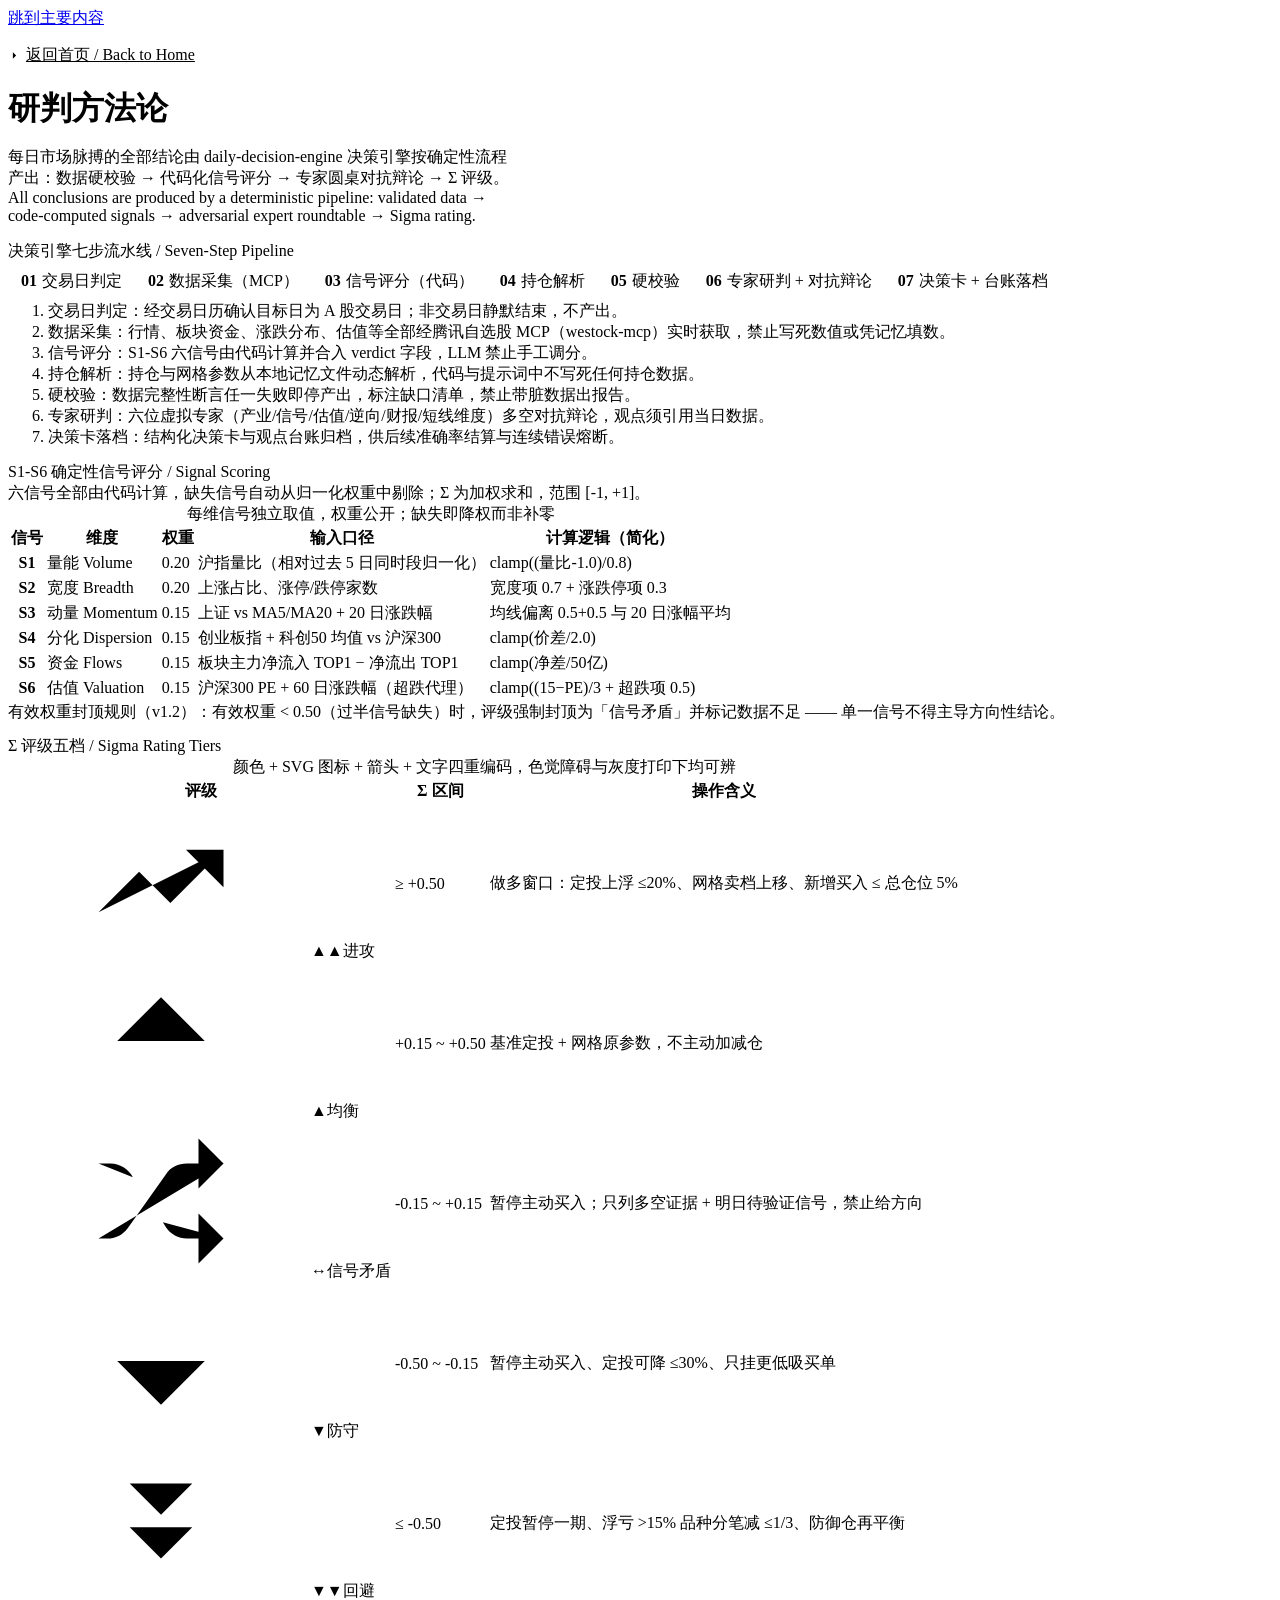
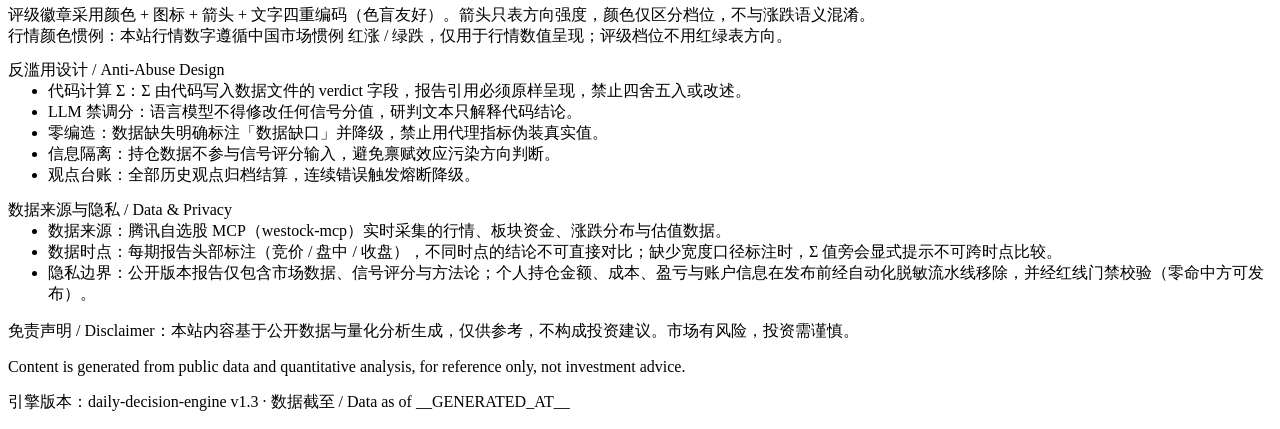
==== site/methodology/index.html @ d5a14095 "chore: 站点源码纳入版本控制 + 框架契约层落地 架构师 A-01：此前 72 个 py + 全部契约 + 测试完全不在版本控制下， 仅产物仓有 git —— 一次误删即全部丢失。本提交建立基线" ====
<!DOCTYPE html>
<html lang="zh-CN">
<head>
<meta charset="UTF-8">
<meta name="viewport" content="width=device-width, initial-scale=1, viewport-fit=cover">
<meta name="color-scheme" content="light dark">
<title>研判方法论 · Methodology | 每日市场脉搏</title>
<meta name="description" content="每日市场脉搏的研判方法论：daily-decision-engine 决策引擎七步流水线、S1-S6 确定性信号评分与五档 Σ 评级规则。">
<!-- 本文件为静态方法论页，样式由 scripts/build_site.py 注入 Token 层 + 组件层 -->
<style>/*__TOKENS__*/</style>
<style>
/* 页面专属版式：只写布局，颜色 / 字号 / 间距全部引用 Token */
.mp-shell{ max-width:var(--container-prose); margin:0 auto; padding:0 var(--gutter-tablet); }
.mp-nav{ padding:var(--space-8) 0 0; font-size:var(--fs-footnote); }
.mp-nav a{ color:var(--link); display:inline-flex; align-items:center; gap:5px; transition:color var(--motion-fast) var(--ease-out); }
.mp-nav a:hover{ color:var(--link-hover); }
.mp-head{ padding:var(--space-12) 0 var(--space-8); }
.mp-head h1{ margin-bottom:var(--space-3); }
.mp-head .sub{ color:var(--fg-2); font-size:var(--fs-callout); line-height:var(--lh-callout); max-width:64ch; }
.mp-sec{ background:var(--surface-alt); border-radius:var(--panel-radius); padding:var(--feature-pad); margin-bottom:var(--space-6); }
@media (prefers-color-scheme:dark){ .mp-sec{ background:var(--panel-bg); } }
/* 分区标题：靠字号建层级，不用彩色左边框（SPEC §11.2 禁令） */
.mp-sec > h2{ font-family:var(--font-display); font-size:var(--fs-title3); line-height:var(--lh-title3);
  letter-spacing:var(--tracking-title3); font-weight:var(--fw-semibold); color:var(--fg); margin-bottom:var(--space-4); }
.mp-sec h3{ font-family:var(--font-display); font-size:var(--fs-headline); line-height:var(--lh-headline);
  letter-spacing:var(--tracking-headline); font-weight:var(--fw-semibold); color:var(--fg); margin:var(--space-5) 0 var(--space-2); }
.mp-sec p{ font-size:var(--fs-body); line-height:var(--lh-body); color:var(--fg-2); margin:var(--space-2) 0; }
.mp-sec ol,.mp-sec ul{ margin:var(--space-2) 0 0 22px; list-style:revert; }
.mp-sec li{ font-size:var(--fs-callout); line-height:var(--lh-callout); color:var(--fg-2); margin:var(--space-2) 0; }
.mp-sec li b{ color:var(--fg); font-weight:var(--fw-semibold); }
.mp-flow{ display:flex; flex-wrap:wrap; gap:var(--space-2); margin:var(--space-3) 0 var(--space-4); }
.mp-step{ background:var(--bg); border:1px solid var(--border-soft); border-radius:var(--radius-sm);
  padding:9px 13px; font-size:var(--fs-footnote); color:var(--fg-2); font-weight:var(--fw-medium);
  corner-shape:var(--corner-shape,squircle); }
@media (prefers-color-scheme:dark){ .mp-step{ background:var(--ap-dark-2); border-color:var(--ap-dark-sep); } }
.mp-step b{ color:var(--accent); font-family:var(--font-mono); margin-right:5px; }
.mp-note{ border:1px solid var(--border); border-left:0; border-radius:var(--radius-sm);
  padding:var(--space-3) var(--space-4); font-size:var(--fs-subhead); line-height:var(--lh-subhead);
  color:var(--fg-2); background:var(--bg); margin:var(--space-4) 0; }
@media (prefers-color-scheme:dark){ .mp-note{ background:var(--ap-dark-2); border-color:var(--ap-dark-sep); } }
.mp-note b{ color:var(--fg); font-weight:var(--fw-semibold); }
.mp-muted{ color:var(--fg-3); font-size:var(--fs-footnote); }
.mp-foot{ margin-top:var(--space-16); border-top:1px solid var(--border); padding-top:var(--space-5);
  font-size:var(--fs-footnote); line-height:var(--lh-footnote); color:var(--fg-3); }
.mp-foot p + p{ margin-top:var(--space-2); }
.mp-foot b{ color:var(--fg-2); font-weight:var(--fw-semibold); }
@media (max-width:640px){
  .mp-shell{ padding:0 var(--gutter-phone); }
  .mp-sec{ padding:var(--space-6) var(--space-5); }
}
</style>
</head>
<body>
<!-- SVG 图标符号库：与全站同一套 Lucide 描边图标（viewBox 24 / stroke 1.75） -->
<svg width="0" height="0" style="position:absolute" aria-hidden="true" focusable="false"><defs>
<symbol id="i-chevron-right" viewBox="0 0 24 24"><polyline points="9 18 15 12 9 6"/></symbol>
<symbol id="i-database" viewBox="0 0 24 24"><ellipse cx="12" cy="5" rx="9" ry="3"/><path d="M3 5v14a9 3 0 0 0 18 0V5"/><path d="M3 12a9 3 0 0 0 18 0"/></symbol>
<symbol id="i-target" viewBox="0 0 24 24"><circle cx="12" cy="12" r="10"/><circle cx="12" cy="12" r="6"/><circle cx="12" cy="12" r="2"/></symbol>
<symbol id="i-sigma" viewBox="0 0 24 24"><path d="M18 7V5a1 1 0 0 0-1-1H6.5a.5.5 0 0 0-.4.8l4.5 6a2 2 0 0 1 0 2.4l-4.5 6a.5.5 0 0 0 .4.8H17a1 1 0 0 0 1-1v-2"/></symbol>
<symbol id="i-scale" viewBox="0 0 24 24"><path d="m16 16 3-8 3 8c-.87.65-1.92 1-3 1s-2.13-.35-3-1Z"/><path d="m2 16 3-8 3 8c-.87.65-1.92 1-3 1s-2.13-.35-3-1Z"/><path d="M7 21h10"/><path d="M12 3v18"/><path d="M3 7h2c2 0 5-1 7-2 2 1 5 2 7 2h2"/></symbol>
<symbol id="i-shuffle" viewBox="0 0 24 24"><path d="M2 18h1.4c1.3 0 2.5-.6 3.3-1.7l6.1-8.6c.7-1.1 2-1.7 3.3-1.7H22"/><path d="m18 2 4 4-4 4"/><path d="M2 6h1.9c1.5 0 2.9.9 3.6 2.2"/><path d="M22 18h-5.9c-1.3 0-2.6-.7-3.3-1.8l-.5-.8"/><path d="m18 14 4 4-4 4"/></symbol>
<symbol id="i-arrow-up" viewBox="0 0 24 24"><line x1="12" y1="19" x2="12" y2="5"/><polyline points="5 12 12 5 19 12"/></symbol>
<symbol id="i-arrow-down" viewBox="0 0 24 24"><line x1="12" y1="5" x2="12" y2="19"/><polyline points="19 12 12 19 5 12"/></symbol>
<symbol id="i-trending-up" viewBox="0 0 24 24"><polyline points="22 7 13.5 15.5 8.5 10.5 2 17"/><polyline points="16 7 22 7 22 13"/></symbol>
<symbol id="i-chevrons-down" viewBox="0 0 24 24"><polyline points="7 13 12 18 17 13"/><polyline points="7 6 12 11 17 6"/></symbol>
<symbol id="i-check" viewBox="0 0 24 24"><polyline points="20 6 9 17 4 12"/></symbol>
<symbol id="i-line-chart" viewBox="0 0 24 24"><line x1="3" y1="3" x2="3" y2="21"/><line x1="3" y1="21" x2="21" y2="21"/><polyline points="7 16 11 10 15 13 20 6"/></symbol>
<symbol id="i-rss" viewBox="0 0 24 24"><path d="M4 11a9 9 0 0 1 9 9"/><path d="M4 4a16 16 0 0 1 16 16"/><circle cx="5" cy="19" r="1"/></symbol>
</defs></svg>

<a class="skip-link" href="#main">跳到主要内容</a>

<!-- 导航由 build_site.py 注入 site_render.nav_block()（占位符 __NAV__）。
     2026-10-16 起不再在本文件写死导航：写死版本漂移出指向裸 XML 源的订阅入口，
     导致方法论页右上角订阅直达源码（用户实锤）。导航是全站资产，
     单一生产者 = site_render.nav_block()。 -->
<!--__NAV__-->

<main id="main" class="frame">
<div class="mp-shell">

  <p class="mp-nav"><a href="../"><svg class="ic" style="width:13px;height:13px" aria-hidden="true" focusable="false"><use href="#i-chevron-right"/></svg>返回首页 / Back to Home</a></p>

  <header class="mp-head">
    <h1 class="t-title1">研判方法论</h1>
    <p class="sub">每日市场脉搏的全部结论由 daily-decision-engine 决策引擎按确定性流程产出：数据硬校验 → 代码化信号评分 → 专家圆桌对抗辩论 → Σ 评级。<br>
    All conclusions are produced by a deterministic pipeline: validated data → code-computed signals → adversarial expert roundtable → Sigma rating.</p>
  </header>

  <section class="mp-sec" aria-labelledby="mp-pipeline">
    <h2 id="mp-pipeline">决策引擎七步流水线 / Seven-Step Pipeline</h2>
    <div class="mp-flow">
      <span class="mp-step"><b>01</b>交易日判定</span>
      <span class="mp-step"><b>02</b>数据采集（MCP）</span>
      <span class="mp-step"><b>03</b>信号评分（代码）</span>
      <span class="mp-step"><b>04</b>持仓解析</span>
      <span class="mp-step"><b>05</b>硬校验</span>
      <span class="mp-step"><b>06</b>专家研判 + 对抗辩论</span>
      <span class="mp-step"><b>07</b>决策卡 + 台账落档</span>
    </div>
    <ol>
      <li><b>交易日判定</b>：经交易日历确认目标日为 A 股交易日；非交易日静默结束，不产出。</li>
      <li><b>数据采集</b>：行情、板块资金、涨跌分布、估值等全部经腾讯自选股 MCP（westock-mcp）实时获取，禁止写死数值或凭记忆填数。</li>
      <li><b>信号评分</b>：S1-S6 六信号由代码计算并合入 verdict 字段，LLM 禁止手工调分。</li>
      <li><b>持仓解析</b>：持仓与网格参数从本地记忆文件动态解析，代码与提示词中不写死任何持仓数据。</li>
      <li><b>硬校验</b>：数据完整性断言任一失败即停产出，标注缺口清单，禁止带脏数据出报告。</li>
      <li><b>专家研判</b>：六位虚拟专家（产业/信号/估值/逆向/财报/短线维度）多空对抗辩论，观点须引用当日数据。</li>
      <li><b>决策卡落档</b>：结构化决策卡与观点台账归档，供后续准确率结算与连续错误熔断。</li>
    </ol>
  </section>

  <section class="mp-sec" aria-labelledby="mp-signals">
    <h2 id="mp-signals">S1-S6 确定性信号评分 / Signal Scoring</h2>
    <p>六信号全部由代码计算，缺失信号自动从归一化权重中剔除；Σ 为加权求和，范围 [-1, +1]。</p>
    <div class="tbl-wrap">
    <table class="tbl">
      <caption>每维信号独立取值，权重公开；缺失即降权而非补零</caption>
      <thead><tr>
        <th scope="col">信号</th><th scope="col">维度</th>
        <th scope="col" class="num">权重</th><th scope="col">输入口径</th><th scope="col">计算逻辑（简化）</th>
      </tr></thead>
      <tbody>
        <tr><th scope="row" class="rowkey">S1</th><td>量能 Volume</td><td class="num">0.20</td><td>沪指量比（相对过去 5 日同时段归一化）</td><td class="num">clamp((量比-1.0)/0.8)</td></tr>
        <tr><th scope="row" class="rowkey">S2</th><td>宽度 Breadth</td><td class="num">0.20</td><td>上涨占比、涨停/跌停家数</td><td class="num">宽度项 0.7 + 涨跌停项 0.3</td></tr>
        <tr><th scope="row" class="rowkey">S3</th><td>动量 Momentum</td><td class="num">0.15</td><td>上证 vs MA5/MA20 + 20 日涨跌幅</td><td class="num">均线偏离 0.5+0.5 与 20 日涨幅平均</td></tr>
        <tr><th scope="row" class="rowkey">S4</th><td>分化 Dispersion</td><td class="num">0.15</td><td>创业板指 + 科创50 均值 vs 沪深300</td><td class="num">clamp(价差/2.0)</td></tr>
        <tr><th scope="row" class="rowkey">S5</th><td>资金 Flows</td><td class="num">0.15</td><td>板块主力净流入 TOP1 − 净流出 TOP1</td><td class="num">clamp(净差/50亿)</td></tr>
        <tr><th scope="row" class="rowkey">S6</th><td>估值 Valuation</td><td class="num">0.15</td><td>沪深300 PE + 60 日涨跌幅（超跌代理）</td><td class="num">clamp((15−PE)/3 + 超跌项 0.5)</td></tr>
      </tbody>
    </table>
    </div>
    <p class="mp-note"><b>有效权重封顶规则（v1.2）</b>：有效权重 &lt; 0.50（过半信号缺失）时，评级强制封顶为「信号矛盾」并标记数据不足 —— 单一信号不得主导方向性结论。</p>
  </section>

  <section class="mp-sec" aria-labelledby="mp-tiers">
    <h2 id="mp-tiers">Σ 评级五档 / Sigma Rating Tiers</h2>
    <div class="tbl-wrap">
    <table class="tbl">
      <caption>颜色 + SVG 图标 + 箭头 + 文字四重编码，色觉障碍与灰度打印下均可辨</caption>
      <thead><tr>
        <th scope="col">评级</th><th scope="col" class="num">Σ 区间</th><th scope="col">操作含义</th>
      </tr></thead>
      <tbody>
        <tr>
          <td><span class="rating rating-offensive"><svg class="ic" aria-hidden="true" focusable="false"><use href="#i-trending-up"/></svg><span class="arrow">▲▲</span>进攻</span></td>
          <td class="num">≥ +0.50</td>
          <td>做多窗口：定投上浮 ≤20%、网格卖档上移、新增买入 ≤ 总仓位 5%</td>
        </tr>
        <tr>
          <td><span class="rating rating-balanced"><svg class="ic" aria-hidden="true" focusable="false"><use href="#i-arrow-up"/></svg><span class="arrow">▲</span>均衡</span></td>
          <td class="num">+0.15 ~ +0.50</td>
          <td>基准定投 + 网格原参数，不主动加减仓</td>
        </tr>
        <tr>
          <td><span class="rating rating-conflict"><svg class="ic" aria-hidden="true" focusable="false"><use href="#i-shuffle"/></svg><span class="arrow">↔</span>信号矛盾</span></td>
          <td class="num">-0.15 ~ +0.15</td>
          <td>暂停主动买入；只列多空证据 + 明日待验证信号，禁止给方向</td>
        </tr>
        <tr>
          <td><span class="rating rating-defensive"><svg class="ic" aria-hidden="true" focusable="false"><use href="#i-arrow-down"/></svg><span class="arrow">▼</span>防守</span></td>
          <td class="num">-0.50 ~ -0.15</td>
          <td>暂停主动买入、定投可降 ≤30%、只挂更低吸买单</td>
        </tr>
        <tr>
          <td><span class="rating rating-avoid"><svg class="ic" aria-hidden="true" focusable="false"><use href="#i-chevrons-down"/></svg><span class="arrow">▼▼</span>回避</span></td>
          <td class="num">≤ -0.50</td>
          <td>定投暂停一期、浮亏 &gt;15% 品种分笔减 ≤1/3、防御仓再平衡</td>
        </tr>
      </tbody>
    </table>
    </div>
    <p class="mp-muted">评级徽章采用颜色 + 图标 + 箭头 + 文字四重编码（色盲友好）。箭头只表方向强度，颜色仅区分档位，不与涨跌语义混淆。</p>
    <p class="mp-note"><b>行情颜色惯例</b>：本站行情数字遵循中国市场惯例 <span style="color:var(--quote-up);font-weight:var(--fw-semibold)">红涨</span> / <span style="color:var(--quote-down);font-weight:var(--fw-semibold)">绿跌</span>，仅用于行情数值呈现；评级档位不用红绿表方向。</p>
  </section>

  <section class="mp-sec" aria-labelledby="mp-antiabuse">
    <h2 id="mp-antiabuse">反滥用设计 / Anti-Abuse Design</h2>
    <ul>
      <li><b>代码计算 Σ</b>：Σ 由代码写入数据文件的 verdict 字段，报告引用必须原样呈现，禁止四舍五入或改述。</li>
      <li><b>LLM 禁调分</b>：语言模型不得修改任何信号分值，研判文本只解释代码结论。</li>
      <li><b>零编造</b>：数据缺失明确标注「数据缺口」并降级，禁止用代理指标伪装真实值。</li>
      <li><b>信息隔离</b>：持仓数据不参与信号评分输入，避免禀赋效应污染方向判断。</li>
      <li><b>观点台账</b>：全部历史观点归档结算，连续错误触发熔断降级。</li>
    </ul>
  </section>

  <section class="mp-sec" aria-labelledby="mp-privacy">
    <h2 id="mp-privacy">数据来源与隐私 / Data &amp; Privacy</h2>
    <ul>
      <li>数据来源：腾讯自选股 MCP（westock-mcp）实时采集的行情、板块资金、涨跌分布与估值数据。</li>
      <li>数据时点：每期报告头部标注（竞价 / 盘中 / 收盘），不同时点的结论不可直接对比；缺少宽度口径标注时，Σ 值旁会显式提示不可跨时点比较。</li>
      <li>隐私边界：公开版本报告仅包含市场数据、信号评分与方法论；个人持仓金额、成本、盈亏与账户信息在发布前经自动化脱敏流水线移除，并经红线门禁校验（零命中方可发布）。</li>
    </ul>
  </section>

  <footer class="mp-foot">
    <p><b>免责声明 / Disclaimer</b>：本站内容基于公开数据与量化分析生成，仅供参考，不构成投资建议。市场有风险，投资需谨慎。</p>
    <p>Content is generated from public data and quantitative analysis, for reference only, not investment advice.</p>
    <p>引擎版本：daily-decision-engine v1.3 · 数据截至 / Data as of __GENERATED_AT__</p>
  </footer>

</div>
</main>
</body>
</html>
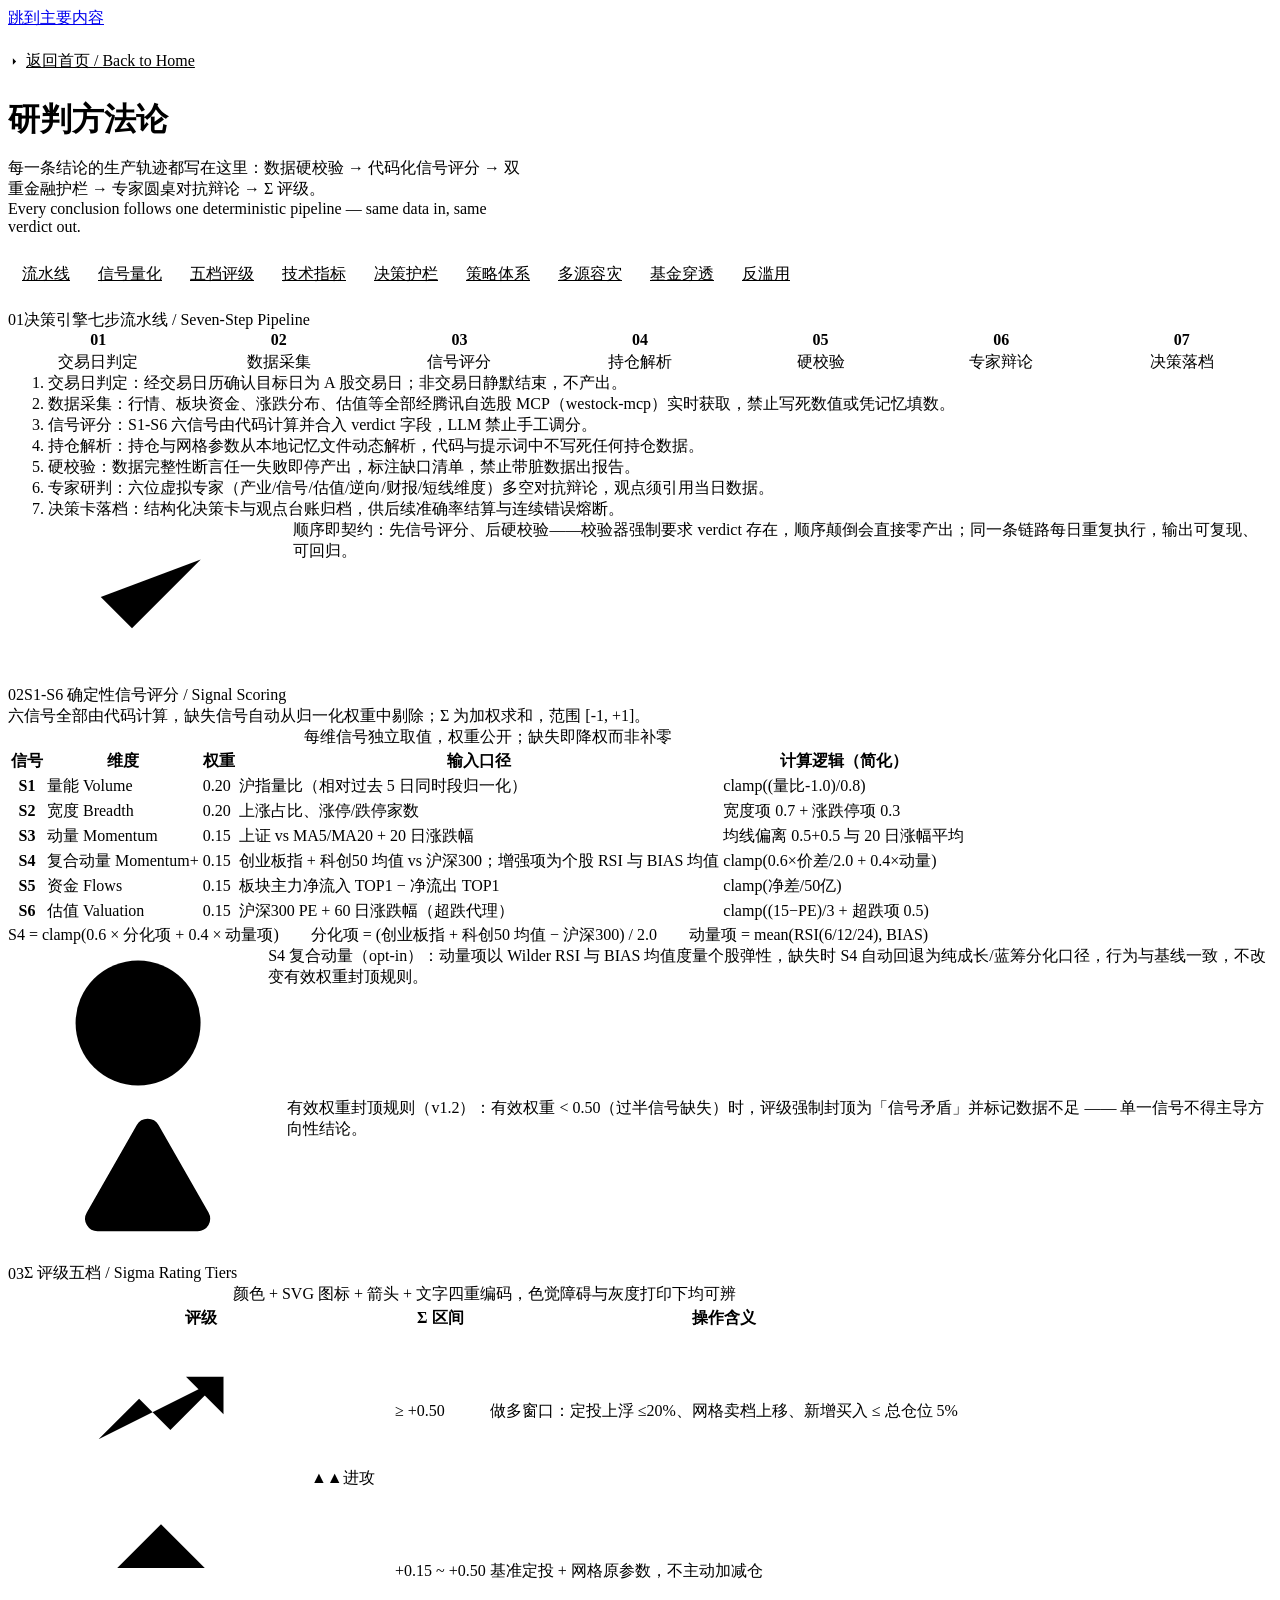
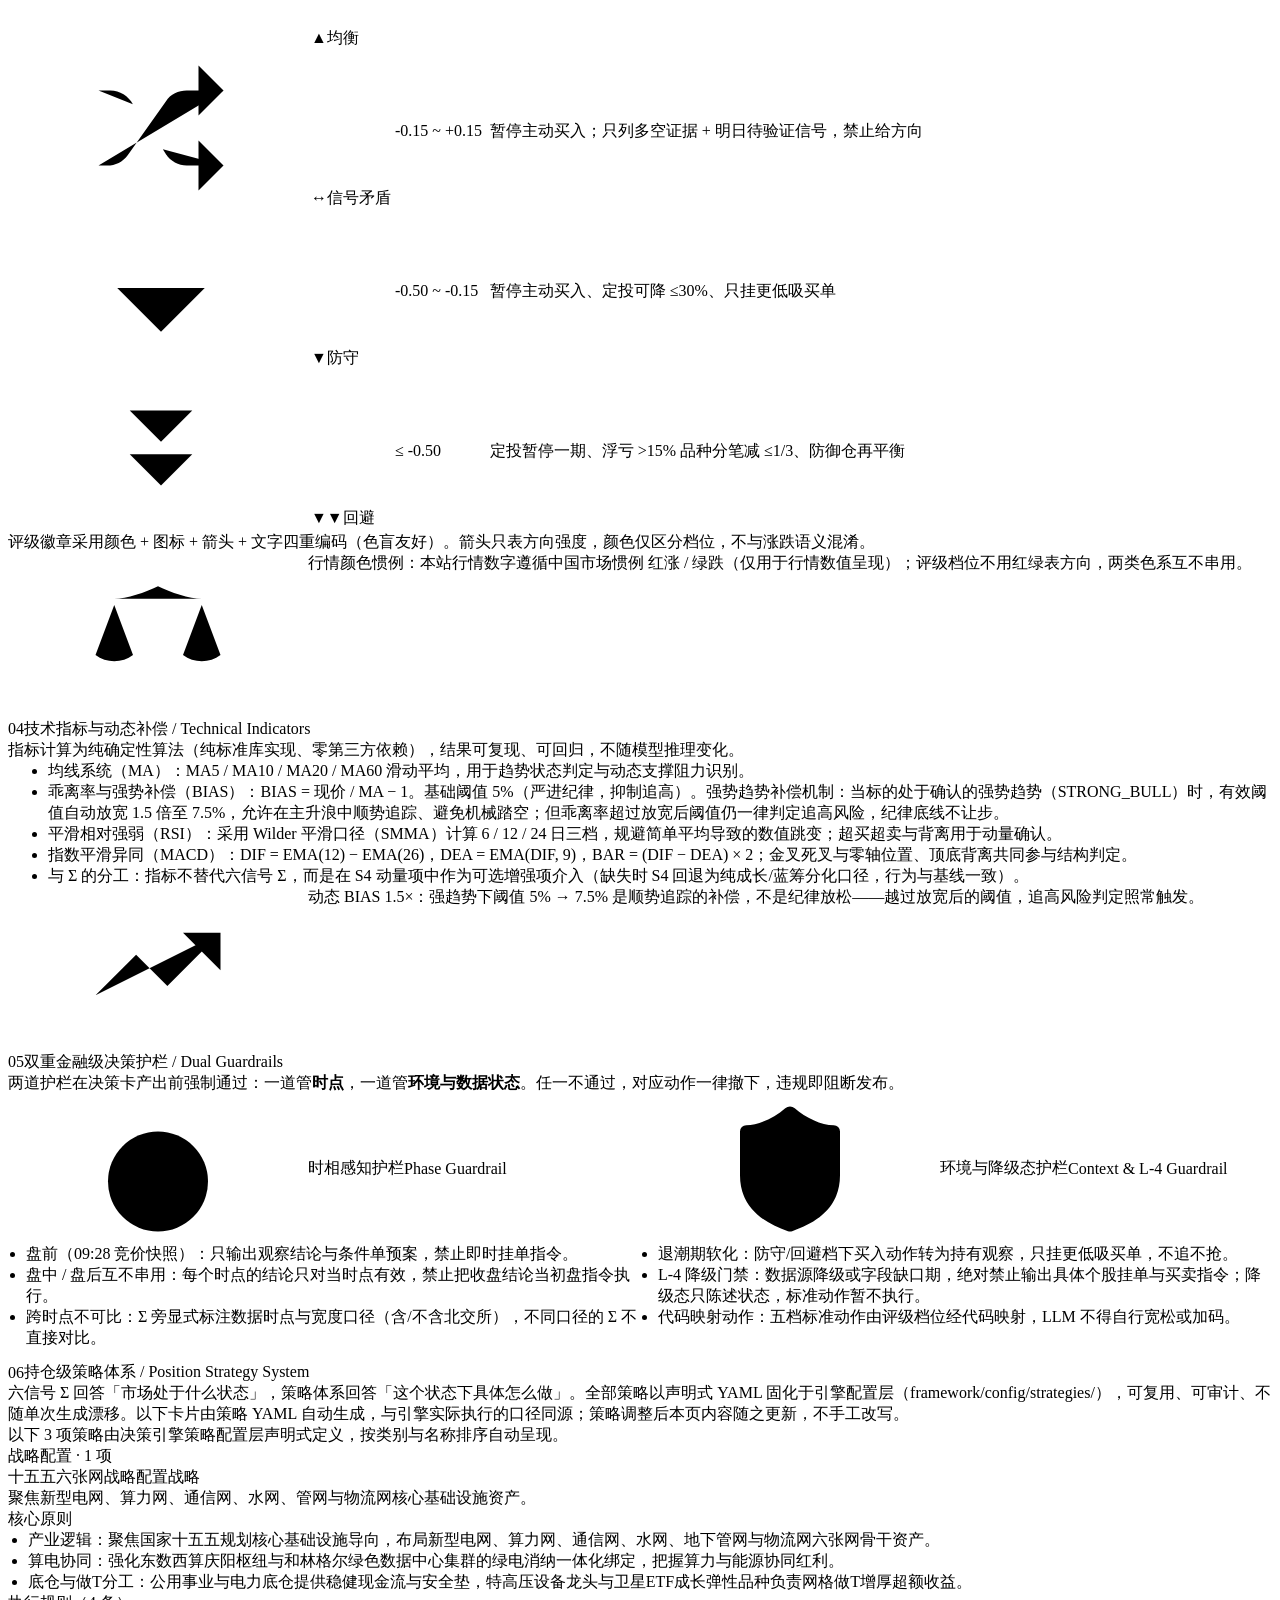
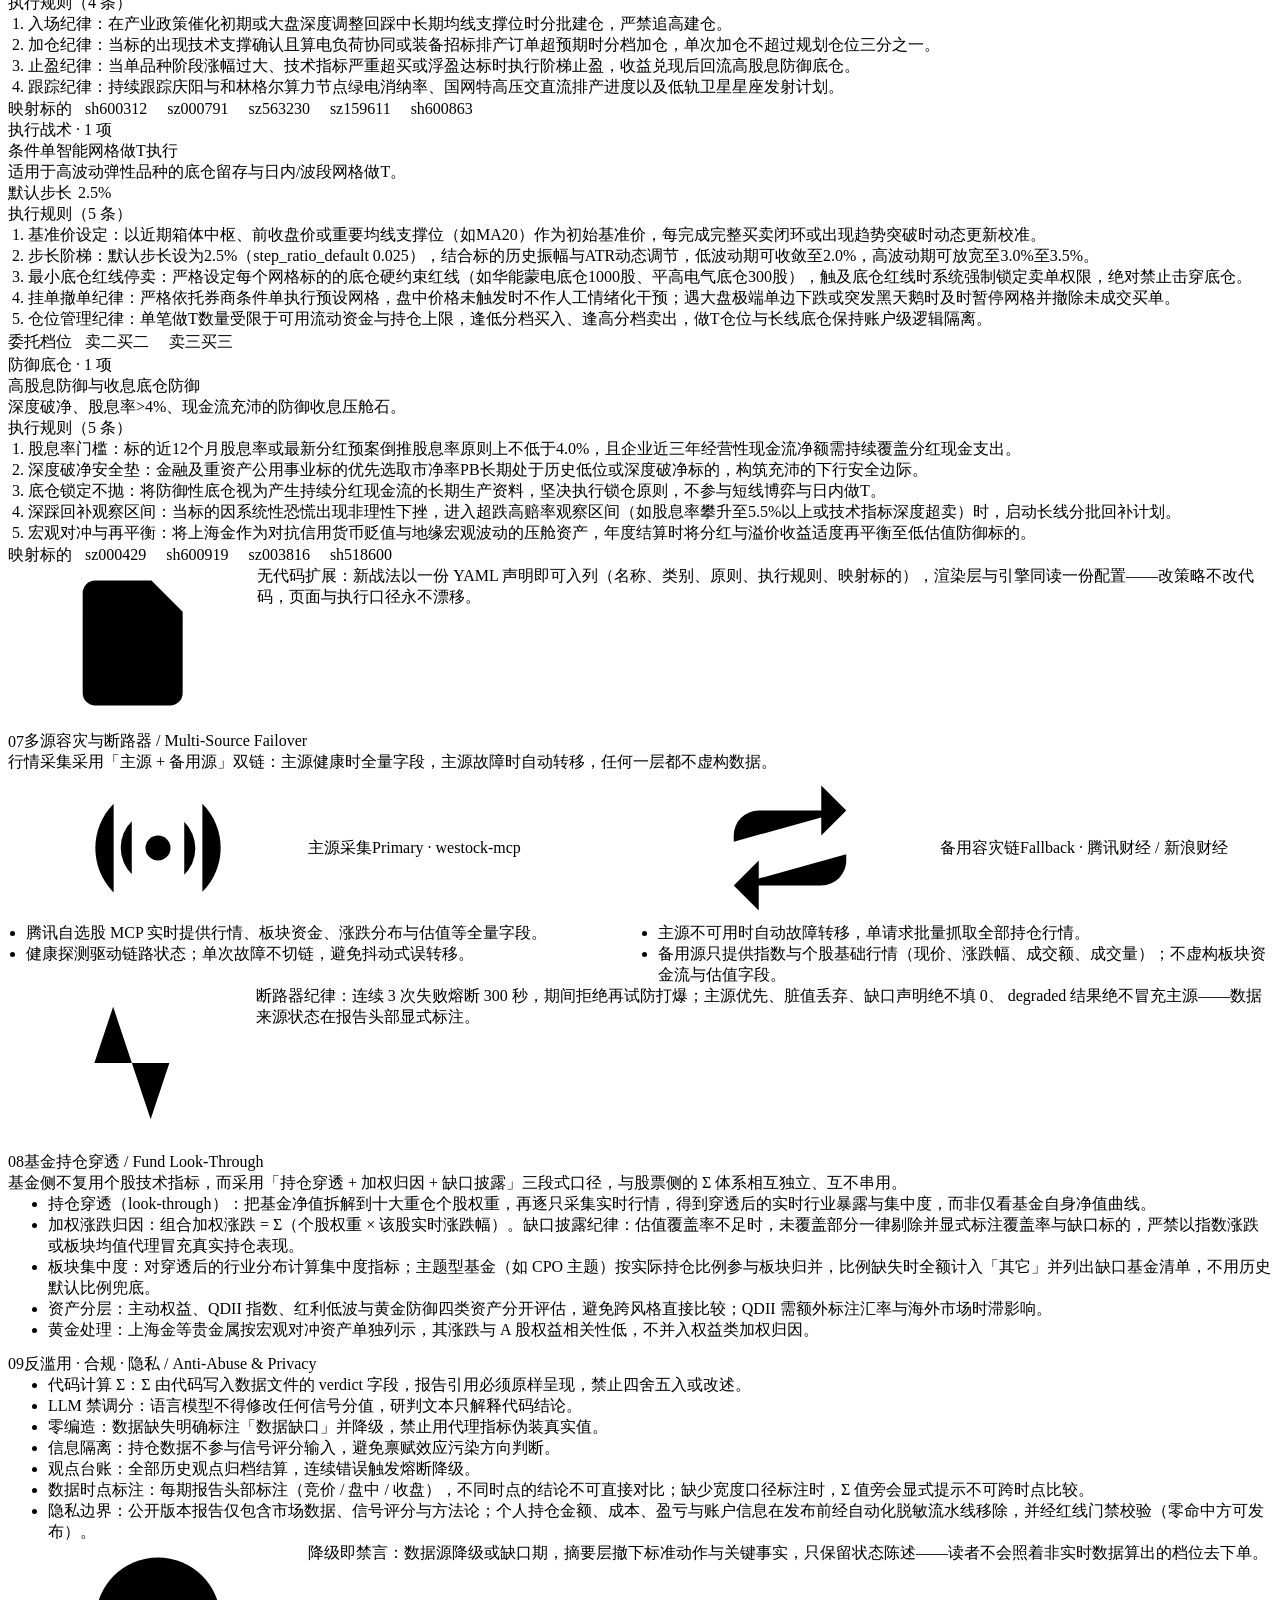
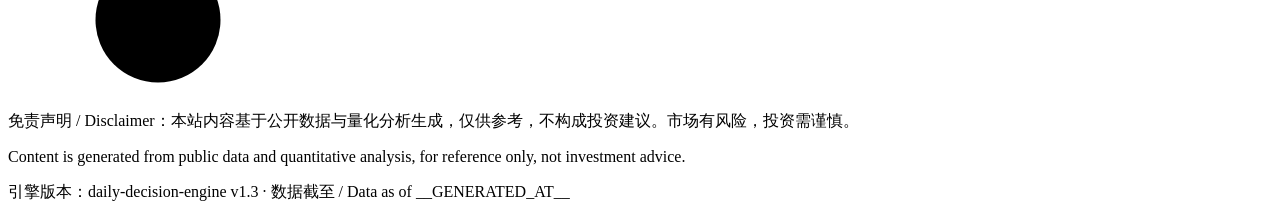
==== commit 4b82f156: "feat(repo): 框架资产全量入库 + GitHub 维护体系落地（v1.0.0） - 补齐此前漏追踪的 22 个源码文件（ci_verify/verify_published/path_scr" ====
--- a/site/methodology/index.html
+++ b/site/methodology/index.html
@@ -5,49 +5,156 @@
 <meta name="viewport" content="width=device-width, initial-scale=1, viewport-fit=cover">
 <meta name="color-scheme" content="light dark">
 <title>研判方法论 · Methodology | 每日市场脉搏</title>
-<meta name="description" content="每日市场脉搏的研判方法论：daily-decision-engine 决策引擎七步流水线、S1-S6 确定性信号评分与五档 Σ 评级规则。">
+<meta name="description" content="每日市场脉搏的研判方法论：daily-decision-engine 决策引擎七步流水线、S1-S6 确定性信号评分、五档 Σ 评级、双重金融护栏、多源容灾与声明式策略体系。">
 <!-- 本文件为静态方法论页，样式由 scripts/build_site.py 注入 Token 层 + 组件层 -->
 <style>/*__TOKENS__*/</style>
 <style>
-/* 页面专属版式：只写布局，颜色 / 字号 / 间距全部引用 Token */
-.mp-shell{ max-width:var(--container-prose); margin:0 auto; padding:0 var(--gutter-tablet); }
-.mp-nav{ padding:var(--space-8) 0 0; font-size:var(--fs-footnote); }
-.mp-nav a{ color:var(--link); display:inline-flex; align-items:center; gap:5px; transition:color var(--motion-fast) var(--ease-out); }
+/* 页面专属版式：只写布局，颜色 / 字号 / 间距全部引用 Token（P0-3） */
+.mp-shell{ max-width:var(--container-methodology); margin:0 auto;
+  padding:0 var(--gutter-tablet);
+  padding-bottom:max(var(--space-16), calc(env(safe-area-inset-bottom, 24px) + var(--space-8))); }
+.mp-nav{ padding:var(--space-6) 0 0; font-size:var(--fs-footnote); }
+.mp-nav a{ color:var(--link); display:inline-flex; align-items:center; gap:5px;
+  min-height:32px; transition:color var(--motion-fast) var(--ease-out); }
 .mp-nav a:hover{ color:var(--link-hover); }
-.mp-head{ padding:var(--space-12) 0 var(--space-8); }
+.mp-head{ padding:var(--space-10) 0 var(--space-6); }
 .mp-head h1{ margin-bottom:var(--space-3); }
 .mp-head .sub{ color:var(--fg-2); font-size:var(--fs-callout); line-height:var(--lh-callout); max-width:64ch; }
-.mp-sec{ background:var(--surface-alt); border-radius:var(--panel-radius); padding:var(--feature-pad); margin-bottom:var(--space-6); }
-@media (prefers-color-scheme:dark){ .mp-sec{ background:var(--panel-bg); } }
+/* 吸顶胶囊导航（Apple localnav 毛玻璃质感，双端可用） */
+.mp-toc{ position:sticky; top:var(--nav-h); z-index:var(--z-sticky);
+  display:flex; gap:var(--space-2); overflow-x:auto; -webkit-overflow-scrolling:touch;
+  scrollbar-width:none; padding:var(--space-2) 0; margin-bottom:var(--space-6);
+  background:var(--nav-bg); -webkit-backdrop-filter:var(--nav-blur); backdrop-filter:var(--nav-blur);
+  border-bottom:1px solid var(--border-soft); }
+.mp-toc::-webkit-scrollbar{ display:none; }
+.mp-pill{ flex:0 0 auto; display:inline-flex; align-items:center; min-height:34px;
+  font-size:var(--fs-caption1); font-weight:var(--fw-medium); color:var(--fg-2);
+  background:var(--surface-alt); border:1px solid var(--border-soft);
+  border-radius:var(--radius-pill); padding:5px 14px; white-space:nowrap;
+  corner-shape:var(--corner-shape,squircle);
+  transition:color var(--motion-fast) var(--ease-out),
+    background var(--motion-fast) var(--ease-out),
+    border-color var(--motion-fast) var(--ease-out); }
+.mp-pill:hover{ color:var(--fg-on-accent); background:var(--accent-hover); border-color:var(--accent-hover); }
+.mp-sec{ background:var(--surface-alt); border:1px solid var(--border-soft);
+  border-radius:var(--panel-radius); padding:var(--space-6) var(--space-8);
+  margin-bottom:var(--space-6); scroll-margin-top:calc(var(--nav-h) + 64px);
+  corner-shape:var(--corner-shape,squircle); }
+@media (prefers-color-scheme:dark){ .mp-sec{ background:var(--panel-bg); border-color:var(--ap-dark-sep); } }
 /* 分区标题：靠字号建层级，不用彩色左边框（SPEC §11.2 禁令） */
 .mp-sec > h2{ font-family:var(--font-display); font-size:var(--fs-title3); line-height:var(--lh-title3);
-  letter-spacing:var(--tracking-title3); font-weight:var(--fw-semibold); color:var(--fg); margin-bottom:var(--space-4); }
+  letter-spacing:var(--tracking-title3); font-weight:var(--fw-semibold); color:var(--fg);
+  margin-bottom:var(--space-4); display:flex; align-items:center; gap:var(--space-3); flex-wrap:wrap; }
+.mp-sec > h2 .mp-no{ font-family:var(--font-mono); font-variant-numeric:var(--numeric);
+  font-size:var(--fs-footnote); color:var(--accent); letter-spacing:var(--tracking-caption); }
 .mp-sec h3{ font-family:var(--font-display); font-size:var(--fs-headline); line-height:var(--lh-headline);
-  letter-spacing:var(--tracking-headline); font-weight:var(--fw-semibold); color:var(--fg); margin:var(--space-5) 0 var(--space-2); }
+  letter-spacing:var(--tracking-headline); font-weight:var(--fw-semibold); color:var(--fg);
+  margin:var(--space-5) 0 var(--space-2); }
 .mp-sec p{ font-size:var(--fs-body); line-height:var(--lh-body); color:var(--fg-2); margin:var(--space-2) 0; }
 .mp-sec ol,.mp-sec ul{ margin:var(--space-2) 0 0 22px; list-style:revert; }
 .mp-sec li{ font-size:var(--fs-callout); line-height:var(--lh-callout); color:var(--fg-2); margin:var(--space-2) 0; }
 .mp-sec li b{ color:var(--fg); font-weight:var(--fw-semibold); }
-.mp-flow{ display:flex; flex-wrap:wrap; gap:var(--space-2); margin:var(--space-3) 0 var(--space-4); }
+/* 七步流水线：桌面 7 列连贯网格， tablet 4 列，手机 2 列 */
+.mp-flow{ display:grid; grid-template-columns:repeat(7,1fr); gap:var(--space-2);
+  margin:var(--space-4) 0 var(--space-5); }
 .mp-step{ background:var(--bg); border:1px solid var(--border-soft); border-radius:var(--radius-sm);
-  padding:9px 13px; font-size:var(--fs-footnote); color:var(--fg-2); font-weight:var(--fw-medium);
+  padding:var(--space-3) var(--space-2); text-align:center; min-width:0;
+  font-size:var(--fs-footnote); line-height:var(--lh-footnote); color:var(--fg-2);
+  font-weight:var(--fw-medium); corner-shape:var(--corner-shape,squircle); }
+.mp-step b{ display:block; color:var(--accent); font-family:var(--font-mono);
+  font-variant-numeric:var(--numeric); margin-bottom:3px; }
+@media (prefers-color-scheme:dark){ .mp-step{ background:var(--ap-dark-2); border-color:var(--ap-dark-sep); } }
+/* 双列对比卡片：护栏 / 容灾的左右并排，手机折单列 */
+.mp-dual{ display:grid; grid-template-columns:1fr 1fr; gap:var(--space-4); margin:var(--space-4) 0; }
+.mp-card{ background:var(--bg); border:1px solid var(--border-soft); border-radius:var(--radius-md);
+  padding:var(--space-5); min-width:0; corner-shape:var(--corner-shape,squircle); }
+@media (prefers-color-scheme:dark){ .mp-card{ background:var(--ap-dark-2); border-color:var(--ap-dark-sep); } }
+.mp-card-h{ display:flex; align-items:center; gap:var(--space-2); flex-wrap:wrap;
+  margin:0 0 var(--space-3); font-family:var(--font-display); font-size:var(--fs-headline);
+  line-height:var(--lh-headline); font-weight:var(--fw-semibold); color:var(--fg); }
+.mp-card-h .ic{ color:var(--accent); }
+.mp-card-h .mp-tag{ font-size:var(--fs-caption1); font-weight:var(--fw-regular);
+  letter-spacing:var(--tracking-caption); color:var(--fg-3); }
+.mp-card ul{ margin:0; padding-left:18px; list-style:revert; }
+.mp-card li{ font-size:var(--fs-subhead); line-height:var(--lh-subhead); color:var(--fg-2); margin:var(--space-2) 0; }
+.mp-card li b{ color:var(--fg); font-weight:var(--fw-semibold); }
+/* 规则高亮块：公式 / 硬核纪律 */
+.mp-callout{ display:flex; gap:var(--space-3); background:var(--bg);
+  border:1px solid var(--border-soft); border-radius:var(--radius-sm);
+  padding:var(--space-4) var(--space-5); margin:var(--space-4) 0;
+  font-size:var(--fs-subhead); line-height:var(--lh-subhead); color:var(--fg-2);
   corner-shape:var(--corner-shape,squircle); }
-@media (prefers-color-scheme:dark){ .mp-step{ background:var(--ap-dark-2); border-color:var(--ap-dark-sep); } }
-.mp-step b{ color:var(--accent); font-family:var(--font-mono); margin-right:5px; }
-.mp-note{ border:1px solid var(--border); border-left:0; border-radius:var(--radius-sm);
-  padding:var(--space-3) var(--space-4); font-size:var(--fs-subhead); line-height:var(--lh-subhead);
-  color:var(--fg-2); background:var(--bg); margin:var(--space-4) 0; }
-@media (prefers-color-scheme:dark){ .mp-note{ background:var(--ap-dark-2); border-color:var(--ap-dark-sep); } }
-.mp-note b{ color:var(--fg); font-weight:var(--fw-semibold); }
+.mp-callout .ic{ color:var(--accent); margin-top:2px; }
+.mp-callout b{ color:var(--fg); font-weight:var(--fw-semibold); }
+@media (prefers-color-scheme:dark){ .mp-callout{ background:var(--ap-dark-2); border-color:var(--ap-dark-sep); } }
+.mp-formula{ font-family:var(--font-mono); font-variant-numeric:var(--numeric);
+  font-size:var(--fs-footnote); line-height:var(--lh-footnote); color:var(--fg);
+  background:var(--bg); border:1px solid var(--border-soft); border-radius:var(--radius-sm);
+  padding:var(--space-3) var(--space-4); margin:var(--space-3) 0; overflow-x:auto; }
+@media (prefers-color-scheme:dark){ .mp-formula{ background:var(--ap-dark-2); border-color:var(--ap-dark-sep); } }
 .mp-muted{ color:var(--fg-3); font-size:var(--fs-footnote); }
 .mp-foot{ margin-top:var(--space-16); border-top:1px solid var(--border); padding-top:var(--space-5);
   font-size:var(--fs-footnote); line-height:var(--lh-footnote); color:var(--fg-3); }
 .mp-foot p + p{ margin-top:var(--space-2); }
 .mp-foot b{ color:var(--fg-2); font-weight:var(--fw-semibold); }
+@media (max-width:900px){ .mp-flow{ grid-template-columns:repeat(4,1fr); } }
 @media (max-width:640px){
   .mp-shell{ padding:0 var(--gutter-phone); }
-  .mp-sec{ padding:var(--space-6) var(--space-5); }
+  .mp-sec{ padding:var(--space-5) var(--space-4); }
+  .mp-flow{ grid-template-columns:repeat(2,1fr); }
+  .mp-dual{ grid-template-columns:1fr; }
+  .mp-head{ padding:var(--space-8) 0 var(--space-5); }
+  /* 胶囊栏左右探出安全 gutter，横滑到边缘不裁切 */
+  .mp-toc{ margin-left:calc(-1 * var(--gutter-phone)); margin-right:calc(-1 * var(--gutter-phone));
+    padding-left:var(--gutter-phone); padding-right:var(--gutter-phone); }
+  .mp-card{ padding:var(--space-4); }
 }
+@media (prefers-reduced-motion:reduce){ .mp-pill{ transition:none; } }
+</style>
+<style data-origin="strategies">
+.strat-group + .strat-group{ margin-top:var(--space-6); }
+.strat-group-label{ font-size:var(--fs-caption1); letter-spacing:var(--tracking-caption);
+  color:var(--fg-3); margin-bottom:var(--space-2); }
+.strat-card{ border:1px solid var(--border-soft); border-radius:var(--radius-sm);
+  background:var(--surface-alt); padding:var(--space-4) var(--space-5);
+  corner-shape:var(--corner-shape,squircle); }
+.strat-card + .strat-card{ margin-top:var(--space-4); }
+.strat-head{ display:flex; align-items:baseline; gap:var(--space-3); flex-wrap:wrap; }
+.strat-card .strat-title{ margin:0; font-family:var(--font-display);
+  font-size:var(--fs-title4); line-height:var(--lh-title4);
+  letter-spacing:var(--tracking-title4); font-weight:var(--fw-semibold); color:var(--fg); }
+.strat-cat{ flex:0 0 auto; }
+.strat-cat-strategic{ background:transparent; color:var(--accent); border-color:var(--accent); }
+.strat-cat-execution{ background:transparent; color:var(--link); border-color:var(--link); }
+.strat-cat-defensive{ background:var(--rating-defensive-bg); color:var(--rating-defensive-fg);
+  border-color:var(--rating-defensive-ring); }
+.strat-desc{ margin:var(--space-2) 0 0; font-size:var(--fs-callout);
+  line-height:var(--lh-callout); color:var(--fg-2); max-width:70ch; }
+.strat-facts{ display:flex; flex-wrap:wrap; gap:var(--space-2) var(--space-5);
+  margin:var(--space-3) 0 0; }
+.strat-fact{ display:flex; align-items:baseline; gap:6px; }
+.strat-fact dt{ font-size:var(--fs-caption1); letter-spacing:var(--tracking-caption); color:var(--fg-3); }
+.strat-fact dd{ margin:0; font-family:var(--font-mono); font-variant-numeric:var(--numeric);
+  font-size:var(--fs-footnote); color:var(--fg); }
+.strat-block{ margin-top:var(--space-4); }
+.strat-card .strat-h{ margin:0 0 var(--space-2); font-size:var(--fs-caption1);
+  letter-spacing:var(--tracking-caption); font-weight:var(--fw-semibold); color:var(--fg-2); }
+.strat-card .strat-list{ margin:0; padding-left:20px; }
+.strat-card .strat-list li{ font-size:var(--fs-callout); line-height:var(--lh-callout);
+  color:var(--fg-2); margin:var(--space-1) 0; }
+.strat-tags{ display:flex; flex-wrap:wrap; align-items:center; gap:6px; margin-top:var(--space-4); }
+.strat-tags .strat-h{ margin:0; }
+.strat-code{ font-family:var(--font-mono); font-variant-numeric:var(--numeric);
+  font-size:var(--fs-caption1); color:var(--fg); background:var(--bg);
+  border:1px solid var(--border-soft); border-radius:var(--radius-sm); padding:2px 7px; }
+@media (prefers-color-scheme:dark){
+  .strat-card{ background:var(--panel-bg); border-color:var(--ap-dark-sep); }
+  .strat-code{ background:var(--ap-dark-2); border-color:var(--ap-dark-sep); }
+}
+@media (max-width:640px){
+  .strat-card{ padding:var(--space-4); }
+}
+@media (prefers-reduced-motion:reduce){ .strat-card{ transition:none; } }
 </style>
 </head>
 <body>
@@ -66,6 +173,15 @@
 <symbol id="i-check" viewBox="0 0 24 24"><polyline points="20 6 9 17 4 12"/></symbol>
 <symbol id="i-line-chart" viewBox="0 0 24 24"><line x1="3" y1="3" x2="3" y2="21"/><line x1="3" y1="21" x2="21" y2="21"/><polyline points="7 16 11 10 15 13 20 6"/></symbol>
 <symbol id="i-rss" viewBox="0 0 24 24"><path d="M4 11a9 9 0 0 1 9 9"/><path d="M4 4a16 16 0 0 1 16 16"/><circle cx="5" cy="19" r="1"/></symbol>
+<symbol id="i-shield" viewBox="0 0 24 24"><path d="M20 13c0 5-3.5 7.5-7.66 8.95a1 1 0 0 1-.67-.01C7.5 20.5 4 18 4 13V6a1 1 0 0 1 1-1c2 0 4.5-1.2 6.24-2.72a1.17 1.17 0 0 1 1.52 0C14.51 3.81 17 5 19 5a1 1 0 0 1 1 1z"/></symbol>
+<symbol id="i-timer" viewBox="0 0 24 24"><line x1="10" x2="14" y1="2" y2="2"/><line x1="12" y1="14" x2="15" y2="11"/><circle cx="12" cy="14" r="8"/></symbol>
+<symbol id="i-activity" viewBox="0 0 24 24"><polyline points="22 12 18 12 15 21 9 3 6 12 2 12"/></symbol>
+<symbol id="i-radio" viewBox="0 0 24 24"><path d="M4.9 19.1C1 15.2 1 8.8 4.9 4.9"/><path d="M7.8 16.2a6 6 0 0 1 0-8.5"/><circle cx="12" cy="12" r="2"/><path d="M16.2 7.8a6 6 0 0 1 0 8.5"/><path d="M19.1 4.9C23 8.8 23 15.1 19.1 19"/></symbol>
+<symbol id="i-repeat" viewBox="0 0 24 24"><path d="m17 2 4 4-4 4"/><path d="M3 11v-1a4 4 0 0 1 4-4h14"/><path d="m7 22-4-4 4-4"/><path d="M21 13v1a4 4 0 0 1-4 4H3"/></symbol>
+<symbol id="i-ban" viewBox="0 0 24 24"><circle cx="12" cy="12" r="10"/><path d="m4.9 4.9 14.2 14.2"/></symbol>
+<symbol id="i-layers" viewBox="0 0 24 24"><path d="m12.83 2.18a2 2 0 0 0-1.66 0L2.6 6.08a1 1 0 0 0 0 1.83l8.58 3.91a2 2 0 0 0 1.66 0l8.58-3.9a1 1 0 0 0 0-1.83z"/><path d="m6.08 9.5-3.5 1.6a1 1 0 0 0 0 1.81l8.6 3.91a2 2 0 0 0 1.65 0l8.58-3.9a1 1 0 0 0 0-1.83L17.9 9.5"/><path d="m6.08 14.5-3.5 1.6a1 1 0 0 0 0 1.81l8.6 3.91a2 2 0 0 0 1.65 0l8.58-3.9a1 1 0 0 0 0-1.83l-3.5-1.59"/></symbol>
+<symbol id="i-file-text" viewBox="0 0 24 24"><path d="M15 2H6a2 2 0 0 0-2 2v16a2 2 0 0 0 2 2h12a2 2 0 0 0 2-2V7z"/><polyline points="14 2 14 8 20 8"/><line x1="16" y1="13" x2="8" y2="13"/><line x1="16" y1="17" x2="8" y2="17"/></symbol>
+<symbol id="i-alert-triangle" viewBox="0 0 24 24"><path d="m21.73 18-8-14a2 2 0 0 0-3.48 0l-8 14A2 2 0 0 0 4 21h16a2 2 0 0 0 1.73-3"/><path d="M12 9v4"/><path d="M12 17h.01"/></symbol>
 </defs></svg>
 
 <a class="skip-link" href="#main">跳到主要内容</a>
@@ -83,20 +199,32 @@
 
   <header class="mp-head">
     <h1 class="t-title1">研判方法论</h1>
-    <p class="sub">每日市场脉搏的全部结论由 daily-decision-engine 决策引擎按确定性流程产出：数据硬校验 → 代码化信号评分 → 专家圆桌对抗辩论 → Σ 评级。<br>
-    All conclusions are produced by a deterministic pipeline: validated data → code-computed signals → adversarial expert roundtable → Sigma rating.</p>
+    <p class="sub">每一条结论的生产轨迹都写在这里：数据硬校验 → 代码化信号评分 → 双重金融护栏 → 专家圆桌对抗辩论 → Σ 评级。<br>
+    Every conclusion follows one deterministic pipeline — same data in, same verdict out.</p>
   </header>
 
+  <nav class="mp-toc" aria-label="方法论章节快速导航">
+    <a class="mp-pill" href="#mp-pipeline">流水线</a>
+    <a class="mp-pill" href="#mp-signals">信号量化</a>
+    <a class="mp-pill" href="#mp-tiers">五档评级</a>
+    <a class="mp-pill" href="#mp-indicators">技术指标</a>
+    <a class="mp-pill" href="#mp-guardrails">决策护栏</a>
+    <a class="mp-pill" href="#mp-strategy">策略体系</a>
+    <a class="mp-pill" href="#mp-fallback">多源容灾</a>
+    <a class="mp-pill" href="#mp-fund">基金穿透</a>
+    <a class="mp-pill" href="#mp-antiabuse">反滥用</a>
+  </nav>
+
   <section class="mp-sec" aria-labelledby="mp-pipeline">
-    <h2 id="mp-pipeline">决策引擎七步流水线 / Seven-Step Pipeline</h2>
+    <h2 id="mp-pipeline"><span class="mp-no">01</span>决策引擎七步流水线 / Seven-Step Pipeline</h2>
     <div class="mp-flow">
-      <span class="mp-step"><b>01</b>交易日判定</span>
-      <span class="mp-step"><b>02</b>数据采集（MCP）</span>
-      <span class="mp-step"><b>03</b>信号评分（代码）</span>
-      <span class="mp-step"><b>04</b>持仓解析</span>
-      <span class="mp-step"><b>05</b>硬校验</span>
-      <span class="mp-step"><b>06</b>专家研判 + 对抗辩论</span>
-      <span class="mp-step"><b>07</b>决策卡 + 台账落档</span>
+      <div class="mp-step"><b>01</b>交易日判定</div>
+      <div class="mp-step"><b>02</b>数据采集</div>
+      <div class="mp-step"><b>03</b>信号评分</div>
+      <div class="mp-step"><b>04</b>持仓解析</div>
+      <div class="mp-step"><b>05</b>硬校验</div>
+      <div class="mp-step"><b>06</b>专家辩论</div>
+      <div class="mp-step"><b>07</b>决策落档</div>
     </div>
     <ol>
       <li><b>交易日判定</b>：经交易日历确认目标日为 A 股交易日；非交易日静默结束，不产出。</li>
@@ -107,10 +235,11 @@
       <li><b>专家研判</b>：六位虚拟专家（产业/信号/估值/逆向/财报/短线维度）多空对抗辩论，观点须引用当日数据。</li>
       <li><b>决策卡落档</b>：结构化决策卡与观点台账归档，供后续准确率结算与连续错误熔断。</li>
     </ol>
+    <p class="mp-callout"><svg class="ic" aria-hidden="true" focusable="false"><use href="#i-check"/></svg><span><b>顺序即契约</b>：先信号评分、后硬校验——校验器强制要求 verdict 存在，顺序颠倒会直接零产出；同一条链路每日重复执行，输出可复现、可回归。</span></p>
   </section>
 
   <section class="mp-sec" aria-labelledby="mp-signals">
-    <h2 id="mp-signals">S1-S6 确定性信号评分 / Signal Scoring</h2>
+    <h2 id="mp-signals"><span class="mp-no">02</span>S1-S6 确定性信号评分 / Signal Scoring</h2>
     <p>六信号全部由代码计算，缺失信号自动从归一化权重中剔除；Σ 为加权求和，范围 [-1, +1]。</p>
     <div class="tbl-wrap">
     <table class="tbl">
@@ -123,17 +252,19 @@
         <tr><th scope="row" class="rowkey">S1</th><td>量能 Volume</td><td class="num">0.20</td><td>沪指量比（相对过去 5 日同时段归一化）</td><td class="num">clamp((量比-1.0)/0.8)</td></tr>
         <tr><th scope="row" class="rowkey">S2</th><td>宽度 Breadth</td><td class="num">0.20</td><td>上涨占比、涨停/跌停家数</td><td class="num">宽度项 0.7 + 涨跌停项 0.3</td></tr>
         <tr><th scope="row" class="rowkey">S3</th><td>动量 Momentum</td><td class="num">0.15</td><td>上证 vs MA5/MA20 + 20 日涨跌幅</td><td class="num">均线偏离 0.5+0.5 与 20 日涨幅平均</td></tr>
-        <tr><th scope="row" class="rowkey">S4</th><td>分化 Dispersion</td><td class="num">0.15</td><td>创业板指 + 科创50 均值 vs 沪深300</td><td class="num">clamp(价差/2.0)</td></tr>
+        <tr><th scope="row" class="rowkey">S4</th><td>复合动量 Momentum+</td><td class="num">0.15</td><td>创业板指 + 科创50 均值 vs 沪深300；增强项为个股 RSI 与 BIAS 均值</td><td class="num">clamp(0.6×价差/2.0 + 0.4×动量)</td></tr>
         <tr><th scope="row" class="rowkey">S5</th><td>资金 Flows</td><td class="num">0.15</td><td>板块主力净流入 TOP1 − 净流出 TOP1</td><td class="num">clamp(净差/50亿)</td></tr>
         <tr><th scope="row" class="rowkey">S6</th><td>估值 Valuation</td><td class="num">0.15</td><td>沪深300 PE + 60 日涨跌幅（超跌代理）</td><td class="num">clamp((15−PE)/3 + 超跌项 0.5)</td></tr>
       </tbody>
     </table>
     </div>
-    <p class="mp-note"><b>有效权重封顶规则（v1.2）</b>：有效权重 &lt; 0.50（过半信号缺失）时，评级强制封顶为「信号矛盾」并标记数据不足 —— 单一信号不得主导方向性结论。</p>
+    <div class="mp-formula">S4 = clamp(0.6 × 分化项 + 0.4 × 动量项)　　分化项 = (创业板指 + 科创50 均值 − 沪深300) / 2.0　　动量项 = mean(RSI(6/12/24), BIAS)</div>
+    <p class="mp-callout"><svg class="ic" aria-hidden="true" focusable="false"><use href="#i-target"/></svg><span><b>S4 复合动量（opt-in）</b>：动量项以 Wilder RSI 与 BIAS 均值度量个股弹性，缺失时 S4 自动回退为纯成长/蓝筹分化口径，行为与基线一致，不改变有效权重封顶规则。</span></p>
+    <p class="mp-callout"><svg class="ic" aria-hidden="true" focusable="false"><use href="#i-alert-triangle"/></svg><span><b>有效权重封顶规则（v1.2）</b>：有效权重 &lt; 0.50（过半信号缺失）时，评级强制封顶为「信号矛盾」并标记数据不足 —— 单一信号不得主导方向性结论。</span></p>
   </section>
 
   <section class="mp-sec" aria-labelledby="mp-tiers">
-    <h2 id="mp-tiers">Σ 评级五档 / Sigma Rating Tiers</h2>
+    <h2 id="mp-tiers"><span class="mp-no">03</span>Σ 评级五档 / Sigma Rating Tiers</h2>
     <div class="tbl-wrap">
     <table class="tbl">
       <caption>颜色 + SVG 图标 + 箭头 + 文字四重编码，色觉障碍与灰度打印下均可辨</caption>
@@ -170,27 +301,163 @@
     </table>
     </div>
     <p class="mp-muted">评级徽章采用颜色 + 图标 + 箭头 + 文字四重编码（色盲友好）。箭头只表方向强度，颜色仅区分档位，不与涨跌语义混淆。</p>
-    <p class="mp-note"><b>行情颜色惯例</b>：本站行情数字遵循中国市场惯例 <span style="color:var(--quote-up);font-weight:var(--fw-semibold)">红涨</span> / <span style="color:var(--quote-down);font-weight:var(--fw-semibold)">绿跌</span>，仅用于行情数值呈现；评级档位不用红绿表方向。</p>
+    <p class="mp-callout"><svg class="ic" aria-hidden="true" focusable="false"><use href="#i-scale"/></svg><span><b>行情颜色惯例</b>：本站行情数字遵循中国市场惯例 <b>红涨</b> / <b>绿跌</b>（仅用于行情数值呈现）；评级档位不用红绿表方向，两类色系互不串用。</span></p>
+  </section>
+
+  <section class="mp-sec" aria-labelledby="mp-indicators">
+    <h2 id="mp-indicators"><span class="mp-no">04</span>技术指标与动态补偿 / Technical Indicators</h2>
+    <p>指标计算为纯确定性算法（纯标准库实现、零第三方依赖），结果可复现、可回归，不随模型推理变化。</p>
+    <ul>
+      <li><b>均线系统（MA）</b>：MA5 / MA10 / MA20 / MA60 滑动平均，用于趋势状态判定与动态支撑阻力识别。</li>
+      <li><b>乖离率与强势补偿（BIAS）</b>：BIAS = 现价 / MA − 1。基础阈值 5%（严进纪律，抑制追高）。<b>强势趋势补偿机制</b>：当标的处于确认的强势趋势（STRONG_BULL）时，有效阈值自动放宽 1.5 倍至 7.5%，允许在主升浪中顺势追踪、避免机械踏空；但乖离率超过放宽后阈值仍一律判定追高风险，纪律底线不让步。</li>
+      <li><b>平滑相对强弱（RSI）</b>：采用 Wilder 平滑口径（SMMA）计算 6 / 12 / 24 日三档，规避简单平均导致的数值跳变；超买超卖与背离用于动量确认。</li>
+      <li><b>指数平滑异同（MACD）</b>：DIF = EMA(12) − EMA(26)，DEA = EMA(DIF, 9)，BAR = (DIF − DEA) × 2；金叉死叉与零轴位置、顶底背离共同参与结构判定。</li>
+      <li><b>与 Σ 的分工</b>：指标不替代六信号 Σ，而是在 S4 动量项中作为可选增强项介入（缺失时 S4 回退为纯成长/蓝筹分化口径，行为与基线一致）。</li>
+    </ul>
+    <p class="mp-callout"><svg class="ic" aria-hidden="true" focusable="false"><use href="#i-trending-up"/></svg><span><b>动态 BIAS 1.5×</b>：强趋势下阈值 5% → 7.5% 是顺势追踪的补偿，不是纪律放松——越过放宽后的阈值，追高风险判定照常触发。</span></p>
+  </section>
+
+  <section class="mp-sec" aria-labelledby="mp-guardrails">
+    <h2 id="mp-guardrails"><span class="mp-no">05</span>双重金融级决策护栏 / Dual Guardrails</h2>
+    <p>两道护栏在决策卡产出前强制通过：一道管<b>时点</b>，一道管<b>环境与数据状态</b>。任一不通过，对应动作一律撤下，违规即阻断发布。</p>
+    <div class="mp-dual">
+      <div class="mp-card">
+        <h3 class="mp-card-h"><svg class="ic" aria-hidden="true" focusable="false"><use href="#i-timer"/></svg>时相感知护栏 <span class="mp-tag">Phase Guardrail</span></h3>
+        <ul>
+          <li><b>盘前（09:28 竞价快照）</b>：只输出观察结论与条件单预案，禁止即时挂单指令。</li>
+          <li><b>盘中 / 盘后互不串用</b>：每个时点的结论只对当时点有效，禁止把收盘结论当初盘指令执行。</li>
+          <li><b>跨时点不可比</b>：Σ 旁显式标注数据时点与宽度口径（含/不含北交所），不同口径的 Σ 不直接对比。</li>
+        </ul>
+      </div>
+      <div class="mp-card">
+        <h3 class="mp-card-h"><svg class="ic" aria-hidden="true" focusable="false"><use href="#i-shield"/></svg>环境与降级态护栏 <span class="mp-tag">Context &amp; L-4 Guardrail</span></h3>
+        <ul>
+          <li><b>退潮期软化</b>：防守/回避档下买入动作转为持有观察，只挂更低吸买单，不追不抢。</li>
+          <li><b>L-4 降级门禁</b>：数据源降级或字段缺口期，绝对禁止输出具体个股挂单与买卖指令；降级态只陈述状态，标准动作暂不执行。</li>
+          <li><b>代码映射动作</b>：五档标准动作由评级档位经代码映射，LLM 不得自行宽松或加码。</li>
+        </ul>
+      </div>
+    </div>
+  </section>
+
+  <section class="mp-sec" aria-labelledby="mp-strategy">
+    <h2 id="mp-strategy"><span class="mp-no">06</span>持仓级策略体系 / Position Strategy System</h2>
+    <p>六信号 Σ 回答「市场处于什么状态」，策略体系回答「这个状态下具体怎么做」。全部策略以声明式 YAML 固化于引擎配置层（framework/config/strategies/），可复用、可审计、不随单次生成漂移。以下卡片由策略 YAML 自动生成，与引擎实际执行的口径同源；策略调整后本页内容随之更新，不手工改写。</p>
+<!--__STRATEGIES__-->
+<div class="strat">
+<p class="strat-group-label">以下 3 项策略由决策引擎策略配置层声明式定义，按类别与名称排序自动呈现。</p>
+<div class="strat-group" data-category="strategic">
+<p class="strat-group-label">战略配置 · 1 项</p>
+<article class="strat-card" id="strat-six_networks">
+<div class="strat-head">
+<h3 class="strat-title">十五五六张网战略配置</h3>
+<span class="chip strat-cat strat-cat-strategic">战略</span>
+</div>
+<p class="strat-desc">聚焦新型电网、算力网、通信网、水网、管网与物流网核心基础设施资产。</p>
+<div class="strat-block"><h4 class="strat-h">核心原则</h4><ul class="strat-list">
+<li>产业逻辑：聚焦国家十五五规划核心基础设施导向，布局新型电网、算力网、通信网、水网、地下管网与物流网六张网骨干资产。</li>
+<li>算电协同：强化东数西算庆阳枢纽与和林格尔绿色数据中心集群的绿电消纳一体化绑定，把握算力与能源协同红利。</li>
+<li>底仓与做T分工：公用事业与电力底仓提供稳健现金流与安全垫，特高压设备龙头与卫星ETF成长弹性品种负责网格做T增厚超额收益。</li>
+</ul></div>
+<div class="strat-block"><h4 class="strat-h">执行规则（4 条）</h4><ol class="strat-list">
+<li>入场纪律：在产业政策催化初期或大盘深度调整回踩中长期均线支撑位时分批建仓，严禁追高建仓。</li>
+<li>加仓纪律：当标的出现技术支撑确认且算电负荷协同或装备招标排产订单超预期时分档加仓，单次加仓不超过规划仓位三分之一。</li>
+<li>止盈纪律：当单品种阶段涨幅过大、技术指标严重超买或浮盈达标时执行阶梯止盈，收益兑现后回流高股息防御底仓。</li>
+<li>跟踪纪律：持续跟踪庆阳与和林格尔算力节点绿电消纳率、国网特高压交直流排产进度以及低轨卫星星座发射计划。</li>
+</ol></div>
+<div class="strat-tags"><span class="strat-h">映射标的</span><code class="strat-code">sh600312</code><code class="strat-code">sz000791</code><code class="strat-code">sz563230</code><code class="strat-code">sz159611</code><code class="strat-code">sh600863</code></div>
+</article>
+</div>
+<div class="strat-group" data-category="execution">
+<p class="strat-group-label">执行战术 · 1 项</p>
+<article class="strat-card" id="strat-grid_trading">
+<div class="strat-head">
+<h3 class="strat-title">条件单智能网格做T</h3>
+<span class="chip strat-cat strat-cat-execution">执行</span>
+</div>
+<p class="strat-desc">适用于高波动弹性品种的底仓留存与日内/波段网格做T。</p>
+<dl class="strat-facts">
+<div class="strat-fact"><dt>默认步长</dt><dd>2.5%</dd></div>
+</dl>
+<div class="strat-block"><h4 class="strat-h">执行规则（5 条）</h4><ol class="strat-list">
+<li>基准价设定：以近期箱体中枢、前收盘价或重要均线支撑位（如MA20）作为初始基准价，每完成完整买卖闭环或出现趋势突破时动态更新校准。</li>
+<li>步长阶梯：默认步长设为2.5%（step_ratio_default 0.025），结合标的历史振幅与ATR动态调节，低波动期可收敛至2.0%，高波动期可放宽至3.0%至3.5%。</li>
+<li>最小底仓红线停卖：严格设定每个网格标的的底仓硬约束红线（如华能蒙电底仓1000股、平高电气底仓300股），触及底仓红线时系统强制锁定卖单权限，绝对禁止击穿底仓。</li>
+<li>挂单撤单纪律：严格依托券商条件单执行预设网格，盘中价格未触发时不作人工情绪化干预；遇大盘极端单边下跌或突发黑天鹅时及时暂停网格并撤除未成交买单。</li>
+<li>仓位管理纪律：单笔做T数量受限于可用流动资金与持仓上限，逢低分档买入、逢高分档卖出，做T仓位与长线底仓保持账户级逻辑隔离。</li>
+</ol></div>
+<div class="strat-tags"><span class="strat-h">委托档位</span><code class="strat-code">卖二买二</code><code class="strat-code">卖三买三</code></div>
+</article>
+</div>
+<div class="strat-group" data-category="defensive">
+<p class="strat-group-label">防御底仓 · 1 项</p>
+<article class="strat-card" id="strat-dividend_defensive">
+<div class="strat-head">
+<h3 class="strat-title">高股息防御与收息底仓</h3>
+<span class="chip strat-cat strat-cat-defensive">防御</span>
+</div>
+<p class="strat-desc">深度破净、股息率&gt;4%、现金流充沛的防御收息压舱石。</p>
+<div class="strat-block"><h4 class="strat-h">执行规则（5 条）</h4><ol class="strat-list">
+<li>股息率门槛：标的近12个月股息率或最新分红预案倒推股息率原则上不低于4.0%，且企业近三年经营性现金流净额需持续覆盖分红现金支出。</li>
+<li>深度破净安全垫：金融及重资产公用事业标的优先选取市净率PB长期处于历史低位或深度破净标的，构筑充沛的下行安全边际。</li>
+<li>底仓锁定不抛：将防御性底仓视为产生持续分红现金流的长期生产资料，坚决执行锁仓原则，不参与短线博弈与日内做T。</li>
+<li>深踩回补观察区间：当标的因系统性恐慌出现非理性下挫，进入超跌高赔率观察区间（如股息率攀升至5.5%以上或技术指标深度超卖）时，启动长线分批回补计划。</li>
+<li>宏观对冲与再平衡：将上海金作为对抗信用货币贬值与地缘宏观波动的压舱资产，年度结算时将分红与溢价收益适度再平衡至低估值防御标的。</li>
+</ol></div>
+<div class="strat-tags"><span class="strat-h">映射标的</span><code class="strat-code">sz000429</code><code class="strat-code">sh600919</code><code class="strat-code">sz003816</code><code class="strat-code">sh518600</code></div>
+</article>
+</div>
+</div>
+<!--/__STRATEGIES__-->
+    <p class="mp-callout"><svg class="ic" aria-hidden="true" focusable="false"><use href="#i-file-text"/></svg><span><b>无代码扩展</b>：新战法以一份 YAML 声明即可入列（名称、类别、原则、执行规则、映射标的），渲染层与引擎同读一份配置——改策略不改代码，页面与执行口径永不漂移。</span></p>
+  </section>
+
+  <section class="mp-sec" aria-labelledby="mp-fallback">
+    <h2 id="mp-fallback"><span class="mp-no">07</span>多源容灾与断路器 / Multi-Source Failover</h2>
+    <p>行情采集采用「主源 + 备用源」双链：主源健康时全量字段，主源故障时自动转移，任何一层都不虚构数据。</p>
+    <div class="mp-dual">
+      <div class="mp-card">
+        <h3 class="mp-card-h"><svg class="ic" aria-hidden="true" focusable="false"><use href="#i-radio"/></svg>主源采集 <span class="mp-tag">Primary · westock-mcp</span></h3>
+        <ul>
+          <li>腾讯自选股 MCP 实时提供行情、板块资金、涨跌分布与估值等全量字段。</li>
+          <li>健康探测驱动链路状态；单次故障不切链，避免抖动式误转移。</li>
+        </ul>
+      </div>
+      <div class="mp-card">
+        <h3 class="mp-card-h"><svg class="ic" aria-hidden="true" focusable="false"><use href="#i-repeat"/></svg>备用容灾链 <span class="mp-tag">Fallback · 腾讯财经 / 新浪财经</span></h3>
+        <ul>
+          <li>主源不可用时自动故障转移，单请求批量抓取全部持仓行情。</li>
+          <li>备用源只提供指数与个股基础行情（现价、涨跌幅、成交额、成交量）；<b>不虚构</b>板块资金流与估值字段。</li>
+        </ul>
+      </div>
+    </div>
+    <p class="mp-callout"><svg class="ic" aria-hidden="true" focusable="false"><use href="#i-activity"/></svg><span><b>断路器纪律</b>：连续 3 次失败熔断 300 秒，期间拒绝再试防打爆；主源优先、脏值丢弃、缺口声明<b>绝不填 0</b>、 degraded 结果绝不冒充主源——数据来源状态在报告头部显式标注。</span></p>
+  </section>
+
+  <section class="mp-sec" aria-labelledby="mp-fund">
+    <h2 id="mp-fund"><span class="mp-no">08</span>基金持仓穿透 / Fund Look-Through</h2>
+    <p>基金侧不复用个股技术指标，而采用「持仓穿透 + 加权归因 + 缺口披露」三段式口径，与股票侧的 Σ 体系相互独立、互不串用。</p>
+    <ul>
+      <li><b>持仓穿透（look-through）</b>：把基金净值拆解到十大重仓个股权重，再逐只采集实时行情，得到穿透后的实时行业暴露与集中度，而非仅看基金自身净值曲线。</li>
+      <li><b>加权涨跌归因</b>：组合加权涨跌 = Σ（个股权重 × 该股实时涨跌幅）。<b>缺口披露纪律</b>：估值覆盖率不足时，未覆盖部分一律剔除并显式标注覆盖率与缺口标的，严禁以指数涨跌或板块均值代理冒充真实持仓表现。</li>
+      <li><b>板块集中度</b>：对穿透后的行业分布计算集中度指标；主题型基金（如 CPO 主题）按实际持仓比例参与板块归并，比例缺失时全额计入「其它」并列出缺口基金清单，不用历史默认比例兜底。</li>
+      <li><b>资产分层</b>：主动权益、QDII 指数、红利低波与黄金防御四类资产分开评估，避免跨风格直接比较；QDII 需额外标注汇率与海外市场时滞影响。</li>
+      <li><b>黄金处理</b>：上海金等贵金属按宏观对冲资产单独列示，其涨跌与 A 股权益相关性低，不并入权益类加权归因。</li>
+    </ul>
   </section>
 
   <section class="mp-sec" aria-labelledby="mp-antiabuse">
-    <h2 id="mp-antiabuse">反滥用设计 / Anti-Abuse Design</h2>
+    <h2 id="mp-antiabuse"><span class="mp-no">09</span>反滥用 · 合规 · 隐私 / Anti-Abuse &amp; Privacy</h2>
     <ul>
       <li><b>代码计算 Σ</b>：Σ 由代码写入数据文件的 verdict 字段，报告引用必须原样呈现，禁止四舍五入或改述。</li>
       <li><b>LLM 禁调分</b>：语言模型不得修改任何信号分值，研判文本只解释代码结论。</li>
       <li><b>零编造</b>：数据缺失明确标注「数据缺口」并降级，禁止用代理指标伪装真实值。</li>
       <li><b>信息隔离</b>：持仓数据不参与信号评分输入，避免禀赋效应污染方向判断。</li>
       <li><b>观点台账</b>：全部历史观点归档结算，连续错误触发熔断降级。</li>
+      <li><b>数据时点标注</b>：每期报告头部标注（竞价 / 盘中 / 收盘），不同时点的结论不可直接对比；缺少宽度口径标注时，Σ 值旁会显式提示不可跨时点比较。</li>
+      <li><b>隐私边界</b>：公开版本报告仅包含市场数据、信号评分与方法论；个人持仓金额、成本、盈亏与账户信息在发布前经自动化脱敏流水线移除，并经红线门禁校验（零命中方可发布）。</li>
     </ul>
-  </section>
-
-  <section class="mp-sec" aria-labelledby="mp-privacy">
-    <h2 id="mp-privacy">数据来源与隐私 / Data &amp; Privacy</h2>
-    <ul>
-      <li>数据来源：腾讯自选股 MCP（westock-mcp）实时采集的行情、板块资金、涨跌分布与估值数据。</li>
-      <li>数据时点：每期报告头部标注（竞价 / 盘中 / 收盘），不同时点的结论不可直接对比；缺少宽度口径标注时，Σ 值旁会显式提示不可跨时点比较。</li>
-      <li>隐私边界：公开版本报告仅包含市场数据、信号评分与方法论；个人持仓金额、成本、盈亏与账户信息在发布前经自动化脱敏流水线移除，并经红线门禁校验（零命中方可发布）。</li>
-    </ul>
+    <p class="mp-callout"><svg class="ic" aria-hidden="true" focusable="false"><use href="#i-ban"/></svg><span><b>降级即禁言</b>：数据源降级或缺口期，摘要层撤下标准动作与关键事实，只保留状态陈述——读者不会照着非实时数据算出的档位去下单。</span></p>
   </section>
 
   <footer class="mp-foot">
@@ -202,4 +469,4 @@
 </div>
 </main>
 </body>
-</html>+</html>
